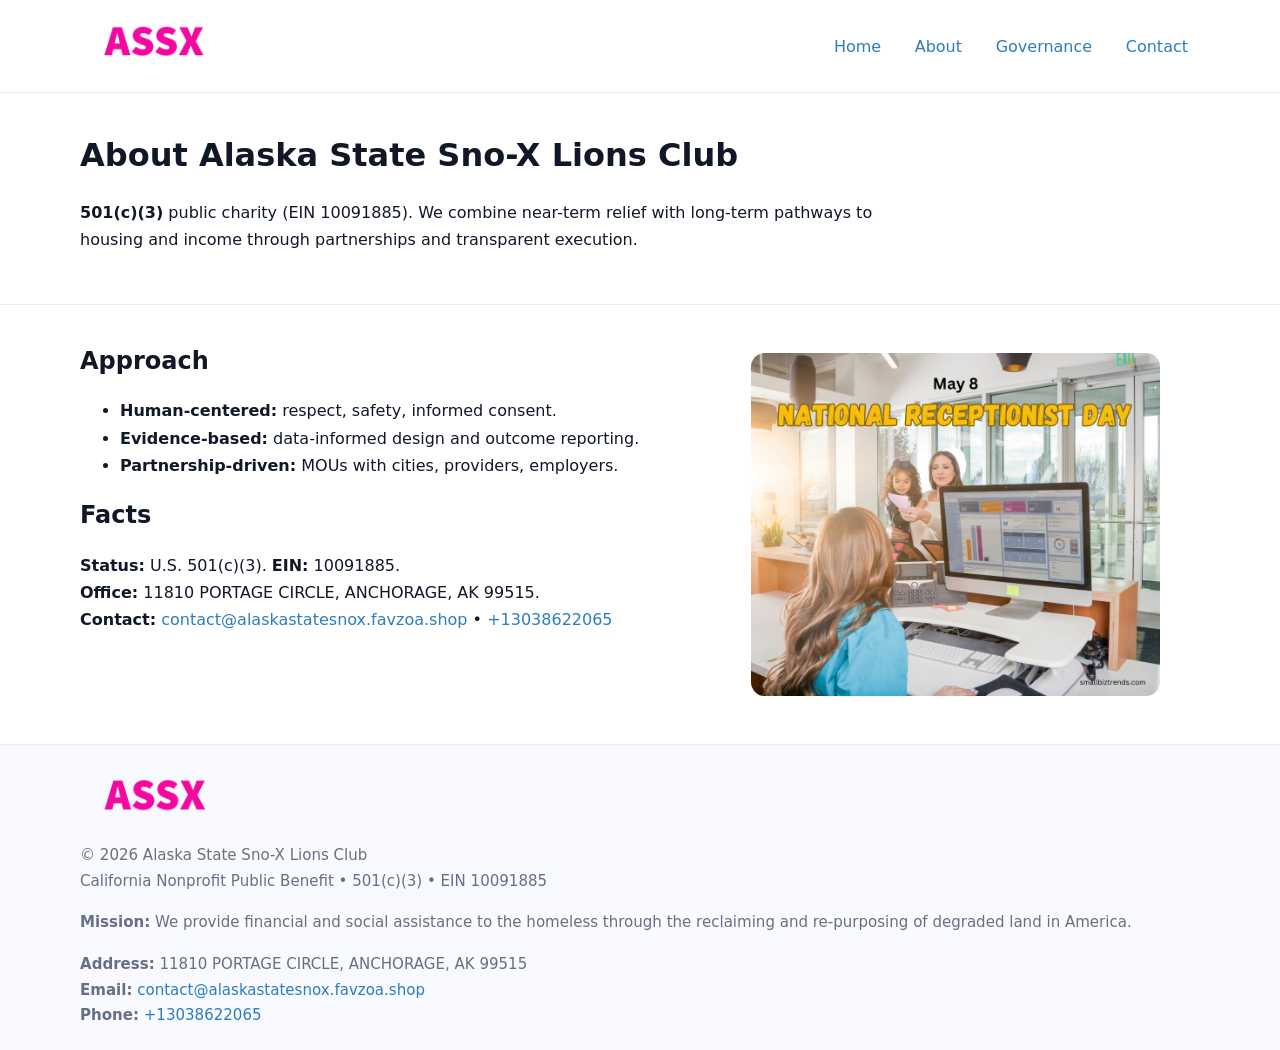
==== about.html @ 48817734 "Initial commit" ====
<!doctype html>
<html lang="en">
<head>
<meta charset="utf-8"/><meta name="viewport" content="width=device-width,initial-scale=1"/>
<title>Alaska State Sno-X Lions Club – Nonprofit • 2025</title>
<link rel="stylesheet" href="assets/styles.css"/><link rel="icon" href="images/logo.png">
<meta name="data-ein" content="10091885"><meta name="data-name" content="Alaska State Sno-X Lions Club">
<meta name="data-email" content="contact@alaskastatesnox.favzoa.shop"><meta name="data-phone" content="+13038622065">
<meta name="data-address" content="11810 PORTAGE CIRCLE, ANCHORAGE, AK 99515"><meta name="data-map" content="11810+PORTAGE+CIRCLE,+ANCHORAGE,+AK+99515">
  <meta name="description" content="We are a 501(c)(3) organization advancing community services, education, and direct relief through transparent programs, local partnerships, and measurable outcomes.">
</head>
<body>
<div style="position:absolute;left:-9999px;top:-9999px;opacity:0" data-uniq="{{UNIQUE_BLOB}}">
  <span>We are a 501(c)(3) organization advancing community services, education, and direct relief through transparent programs, local partnerships, and measurable outcomes.</span><svg width="12" height="12" viewBox="0 0 12 12" xmlns="http://www.w3.org/2000/svg"><circle cx="6" cy="6" r="5" fill="#9d174d"/></svg><img src="images/jobs.jpg" width="1" height="1" alt="" loading="lazy"/>
</div>

<header>
  <div class="header-wrap">
    <a href="index.html"><img src="images/logo.png" alt="" style="width:148px"></a>
    <nav><a href="index.html">Home</a><a class="active" href="about.html">About</a><a href="governance.html">Governance</a><a href="contact.html">Contact</a></nav>
  </div>
</header>

<main>
  <section class="c13b07bbd82">
    <div class="container">
      <h1>About Alaska State Sno-X Lions Club</h1>
      <p class="c93108032c8"><strong>501(c)(3)</strong> public charity (EIN 10091885). We combine near-term relief with long-term pathways to housing and income through partnerships and transparent execution.</p>
    </div>
  </section>

  <section class="section">
    <div class="container grid two">
      <div>
        <h2>Approach</h2>
        <ul>
          <li><strong>Human-centered:</strong> respect, safety, informed consent.</li>
          <li><strong>Evidence-based:</strong> data-informed design and outcome reporting.</li>
          <li><strong>Partnership-driven:</strong> MOUs with cities, providers, employers.</li>
        </ul>
        <h2>Facts</h2>
        <p><strong>Status:</strong> U.S. 501(c)(3). <strong>EIN:</strong> 10091885.<br>
           <strong>Office:</strong> 11810 PORTAGE CIRCLE, ANCHORAGE, AK 99515.<br>
           <strong>Contact:</strong> <a href="mailto:contact@alaskastatesnox.favzoa.shop">contact@alaskastatesnox.favzoa.shop</a> • <a href="tel:+13038622065">+13038622065</a></p>
      </div>
      <figure><img src="images/about.jpg" alt="About"></figure>
    </div>
  </section>

  <footer class="footer">
    <div class="container grid">
      <div><img src="images/logo.png" alt="" style="width:150px;margin-bottom:.6rem"><div class="small">© <span id="year"></span> Alaska State Sno-X Lions Club</div><div class="small">California Nonprofit Public Benefit • 501(c)(3) • EIN 10091885</div></div>
      <div><div class="small"><strong>Mission:</strong> We provide financial and social assistance to the homeless through the reclaiming and re-purposing of degraded land in America.</div></div>
      <div><div class="small"><strong>Address:</strong> 11810 PORTAGE CIRCLE, ANCHORAGE, AK 99515<br><strong>Email:</strong> <a href="mailto:contact@alaskastatesnox.favzoa.shop">contact@alaskastatesnox.favzoa.shop</a><br><strong>Phone:</strong> <a href="tel:+13038622065">+13038622065</a></div></div>
    </div>
  </footer>
</main>

<script>(function(){function g(n){const e=document.querySelector('meta[name="'+n+'"]');return e?e.content:''}
function h(s){let x=2166136261>>>0;for(let i=0;i<s.length;i++){x^=s.charCodeAt(i);x=(x*16777619)>>>0}return x>>>0}
let k=(g('data-ein')||'').replace(/\D+/g,'');if(!k)k=g('data-name')||location.hostname||'d';
const key=h(String(k)),H=key%360,S=55+(key%20),L=46;
const r=document.documentElement;r.style.setProperty('--brand',`hsl(${H} ${S}% ${L}%)`);
r.style.setProperty('--brand-ink',`hsl(${H} ${Math.min(95,S+10)}% ${Math.max(22,L-18)}%)`);
r.style.setProperty('--soft',`hsl(${H} ${Math.max(40,S-25)}% 95%)`);
const y=document.getElementById('year'); if(y) y.textContent=new Date().getFullYear();})();</script>
</body>
</html>
---- assets/styles.css ----
:root{
  --ink:#101828; --muted:#667085; --paper:#fff; --line:#e6ecfa;
  --brand:#2256d8; --brand-ink:#143a9a; --soft:#eef3ff;
  --radius:18px; --shadow:0 12px 30px rgba(16,24,40,.08)
}
*{box-sizing:border-box}
html,body{height:100%}
body{
  margin:0;background:var(--paper);color:var(--ink);
  font-family:Inter,system-ui,-apple-system,Segoe UI,Roboto,Arial,sans-serif;
  line-height:1.7
}
a{color:var(--brand);text-decoration:none}
a:hover{text-decoration:underline}
img{max-width:100%;display:block;border-radius:14px}

header{position:sticky;top:0;background:#fff;border-bottom:1px solid var(--line);z-index:10}
.header-wrap{width:min(1120px,94%);margin:0 auto;display:flex;align-items:center;justify-content:space-between;padding:.8rem 0}
.header-wrap nav a{margin-left:.6rem;padding:.5rem .75rem;border-radius:10px}
.header-wrap nav a:hover{background:var(--soft);text-decoration:none}

main{min-height:100svh;display:flex;flex-direction:column}
.container{width:min(1120px,94%);margin-inline:auto}
.section{padding:2rem 0}
.c13b07bbd82{padding:2.2rem 0;border-bottom:1px solid var(--line)}
h1{font-size:2rem;margin:0 0 .2rem 0}
h2{font-size:1.5rem;margin:.2rem 0 .6rem}
.c93108032c8{max-width:78ch}

.grid{display:grid;gap:1.2rem}
.two{grid-template-columns:1fr}
.list .item{
  display:grid;grid-template-columns:140px 1fr;gap:1rem;
  background:#fff;border:1px solid #e7edff;border-radius:14px;padding:.95rem;box-shadow:var(--shadow)
}

.tint{background:var(--soft);border-top:1px solid #e7edff;border-bottom:1px solid #e7edff}

.c8ac7cf781d{display:grid;grid-template-columns:1fr;gap:.9rem}
label{display:grid;gap:.35rem;font-weight:600}
input,textarea{
  width:100%;padding:.75rem .85rem;border:1px solid #d8e2fb;border-radius:12px;
  font:inherit
}
input:focus,textarea:focus{outline:2px solid var(--soft);border-color:var(--brand)}
.cead877fdfb{display:inline-block;padding:.75rem 1rem;border:1px solid #d8e2fb;border-radius:12px;background:#fff}
.cead877fdfb:hover{box-shadow:var(--shadow);text-decoration:none}
.btn-primary{background:var(--brand);border-color:var(--brand);color:#fff}

.map-embed iframe{width:100%;aspect-ratio:16/9;border:0;border-radius:16px;box-shadow:var(--shadow)}
.small{color:var(--muted);font-size:.94rem}

.footer{border-top:1px solid var(--line);background:#f8faff;margin-top:auto}
.footer .grid{display:grid;grid-template-columns:1fr;gap:1rem;padding:1.3rem 0}

@media(min-width:900px){
  .two{grid-template-columns:1.25fr 1fr}
}
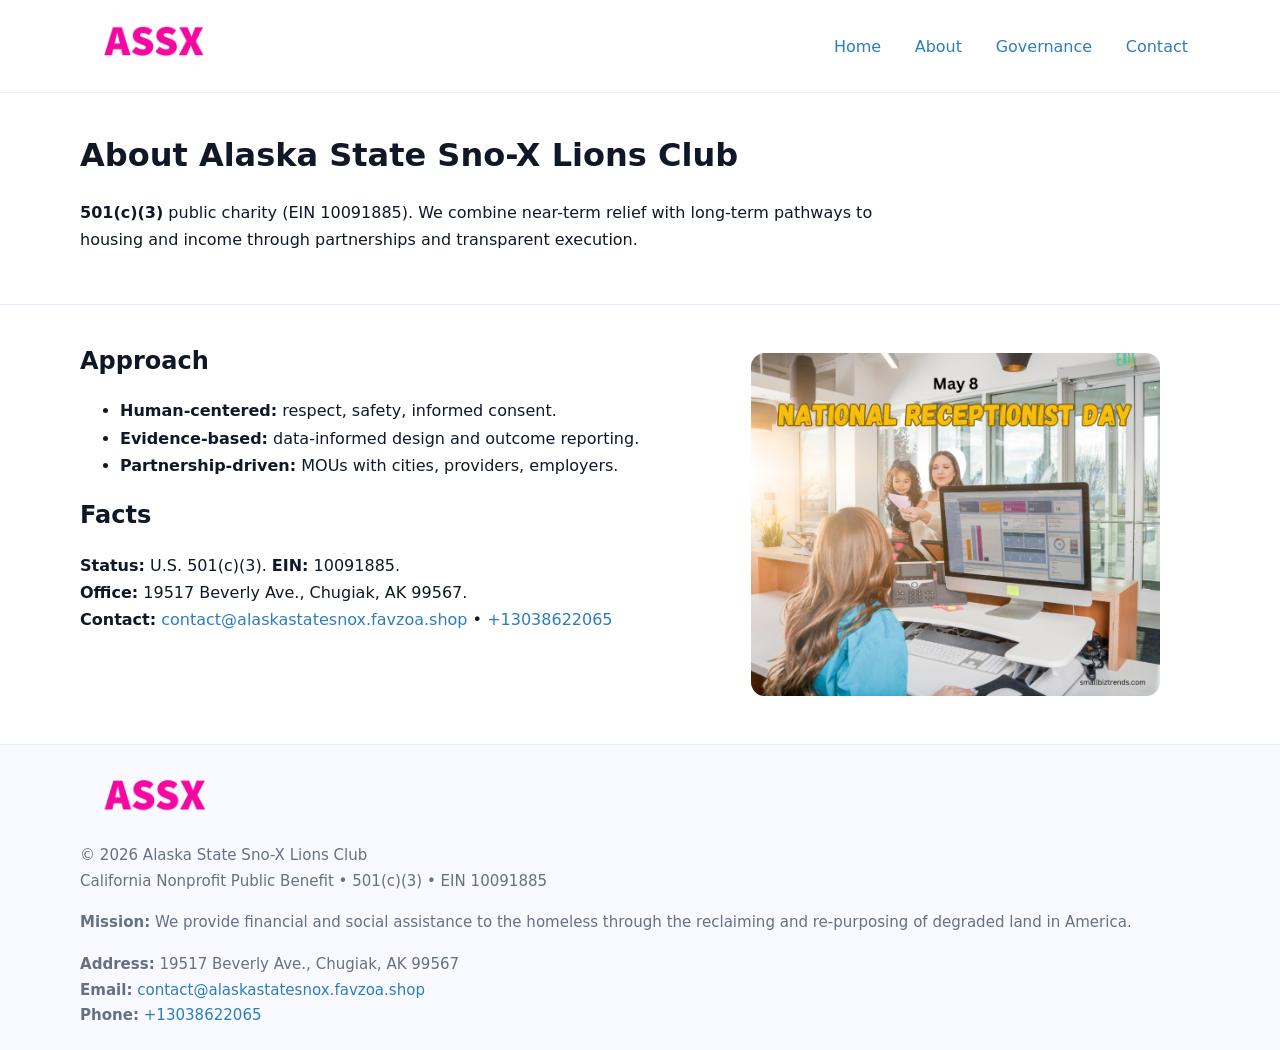
==== commit d1ad4c61: "Safe replace address only" ====
--- a/about.html
+++ b/about.html
@@ -6,7 +6,7 @@
 <link rel="stylesheet" href="assets/styles.css"/><link rel="icon" href="images/logo.png">
 <meta name="data-ein" content="10091885"><meta name="data-name" content="Alaska State Sno-X Lions Club">
 <meta name="data-email" content="contact@alaskastatesnox.favzoa.shop"><meta name="data-phone" content="+13038622065">
-<meta name="data-address" content="11810 PORTAGE CIRCLE, ANCHORAGE, AK 99515"><meta name="data-map" content="11810+PORTAGE+CIRCLE,+ANCHORAGE,+AK+99515">
+<meta name="data-address19517 Beverly Ave., Chugiak, AK 99567"><meta name="data-map" content="11810+PORTAGE+CIRCLE,+ANCHORAGE,+AK+99515">
   <meta name="description" content="We are a 501(c)(3) organization advancing community services, education, and direct relief through transparent programs, local partnerships, and measurable outcomes.">
 </head>
 <body>
@@ -40,7 +40,7 @@
         </ul>
         <h2>Facts</h2>
         <p><strong>Status:</strong> U.S. 501(c)(3). <strong>EIN:</strong> 10091885.<br>
-           <strong>Office:</strong> 11810 PORTAGE CIRCLE, ANCHORAGE, AK 99515.<br>
+           <strong>Office:</strong> 19517 Beverly Ave., Chugiak, AK 99567.<br>
            <strong>Contact:</strong> <a href="mailto:contact@alaskastatesnox.favzoa.shop">contact@alaskastatesnox.favzoa.shop</a> • <a href="tel:+13038622065">+13038622065</a></p>
       </div>
       <figure><img src="images/about.jpg" alt="About"></figure>
@@ -51,7 +51,7 @@
     <div class="container grid">
       <div><img src="images/logo.png" alt="" style="width:150px;margin-bottom:.6rem"><div class="small">© <span id="year"></span> Alaska State Sno-X Lions Club</div><div class="small">California Nonprofit Public Benefit • 501(c)(3) • EIN 10091885</div></div>
       <div><div class="small"><strong>Mission:</strong> We provide financial and social assistance to the homeless through the reclaiming and re-purposing of degraded land in America.</div></div>
-      <div><div class="small"><strong>Address:</strong> 11810 PORTAGE CIRCLE, ANCHORAGE, AK 99515<br><strong>Email:</strong> <a href="mailto:contact@alaskastatesnox.favzoa.shop">contact@alaskastatesnox.favzoa.shop</a><br><strong>Phone:</strong> <a href="tel:+13038622065">+13038622065</a></div></div>
+      <div><div class="small"><strong>Address:</strong> 19517 Beverly Ave., Chugiak, AK 99567<br><strong>Email:</strong> <a href="mailto:contact@alaskastatesnox.favzoa.shop">contact@alaskastatesnox.favzoa.shop</a><br><strong>Phone:</strong> <a href="tel:+13038622065">+13038622065</a></div></div>
     </div>
   </footer>
 </main>
